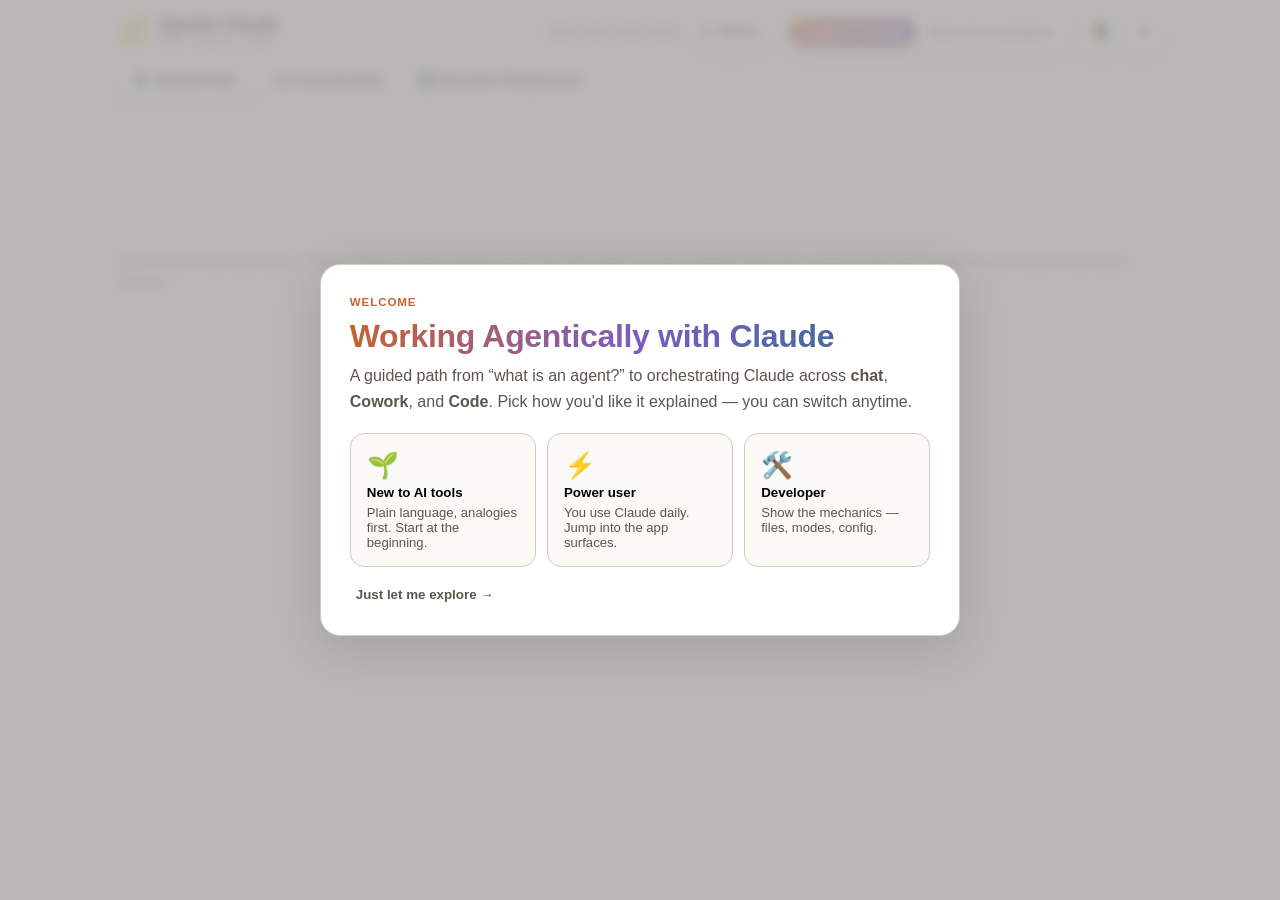
==== modules/_template/index.html @ 4d5530d6 "Add interactive learning module: Working Agentically with Claude A self-contained, multi-file static" ====
<!doctype html>
<html lang="en" data-theme="auto">
<head>
  <meta charset="utf-8" />
  <meta name="viewport" content="width=device-width, initial-scale=1" />
  <title>Working Agentically with Claude — Interactive Course</title>
  <meta name="description" content="An interactive, visual path from “what is an AI agent?” to orchestrating Claude across chat, Cowork, and Code." />
  <link rel="icon" href="data:image/svg+xml,%3Csvg xmlns='http://www.w3.org/2000/svg' viewBox='0 0 100 100'%3E%3Ctext y='.9em' font-size='90'%3E%F0%9F%A7%AD%3C/text%3E%3C/svg%3E" />
  <link rel="stylesheet" href="css/styles.css" />
</head>
<body>
  <!-- ===================== Onboarding overlay ===================== -->
  <div id="onboarding" class="overlay" hidden>
    <div class="overlay-card" role="dialog" aria-modal="true" aria-labelledby="ob-title">
      <div class="overlay-eyebrow">Welcome</div>
      <h1 id="ob-title">Working Agentically with Claude</h1>
      <p class="overlay-lede">A guided path from “what is an agent?” to orchestrating Claude across
        <strong>chat</strong>, <strong>Cowork</strong>, and <strong>Code</strong>. Pick how you'd like it explained —
        you can switch anytime.</p>
      <div class="ob-choices" id="ob-choices">
        <button class="ob-choice" data-lens="simple" data-start="foundations">
          <span class="ob-emoji">🌱</span>
          <span class="ob-choice-title">New to AI tools</span>
          <span class="ob-choice-sub">Plain language, analogies first. Start at the beginning.</span>
        </button>
        <button class="ob-choice" data-lens="simple" data-start="chat">
          <span class="ob-emoji">⚡</span>
          <span class="ob-choice-title">Power user</span>
          <span class="ob-choice-sub">You use Claude daily. Jump into the app surfaces.</span>
        </button>
        <button class="ob-choice" data-lens="mechanics" data-start="code">
          <span class="ob-emoji">🛠️</span>
          <span class="ob-choice-title">Developer</span>
          <span class="ob-choice-sub">Show the mechanics — files, modes, config.</span>
        </button>
      </div>
      <button class="ob-skip" id="ob-skip">Just let me explore →</button>
    </div>
  </div>

  <!-- ===================== Header ===================== -->
  <header class="app-header">
    <div class="header-inner">
      <a class="brand" href="../../index.html" title="Back to all modules">
        <span class="brand-mark">🧭</span>
        <span class="brand-text">
          <span class="brand-title">Agentic Claude</span>
          <span class="brand-sub">chat · Cowork · Code</span>
        </span>
      </a>

      <div class="progress-cluster" aria-live="polite">
        <div class="dikw" id="dikw-meter" title="Your journey: Data → Wisdom">
          <!-- filled by app.js -->
        </div>
        <div class="tier-badge" id="tier-badge" title="Your current mastery tier">
          <span class="tier-dot"></span>
          <span class="tier-label">Novice</span>
        </div>
      </div>

      <div class="header-controls">
        <div class="lens-toggle" id="lens-toggle" role="group" aria-label="Explanation depth">
          <button class="lens-btn" data-lens="simple" aria-pressed="true">Explain it simply</button>
          <button class="lens-btn" data-lens="mechanics" aria-pressed="false">Show the mechanics</button>
        </div>
        <button class="icon-btn" id="theme-toggle" title="Toggle light / dark" aria-label="Toggle theme">🌗</button>
        <button class="icon-btn" id="reset-btn" title="Reset your progress" aria-label="Reset progress">↺</button>
      </div>
    </div>

    <nav class="viewnav" id="viewnav" aria-label="Views">
      <button class="viewnav-btn is-active" data-view="path">📚 Guided Path</button>
      <button class="viewnav-btn" data-view="map">🕸️ Concept Map</button>
      <button class="viewnav-btn" data-view="playground">🎛️ Decision Playground</button>
    </nav>
  </header>

  <!-- ===================== Main views ===================== -->
  <main id="app">
    <section class="view" id="view-path" data-view="path"></section>
    <section class="view" id="view-map" data-view="map" hidden></section>
    <section class="view" id="view-playground" data-view="playground" hidden></section>
  </main>

  <footer class="app-footer">
    <p>An interactive learning module · content reflects Claude's products as of mid-2026.
       Built as a self-contained static site — no accounts, no tracking, progress saved only in your browser.</p>
  </footer>

  <!-- Classic scripts loaded in dependency order (share top-level scope).
       This works from file:// — ES module imports do not (CORS-blocked). -->
  <script src="js/data.js"></script>
  <script src="js/util.js"></script>
  <script src="js/state.js"></script>
  <script src="js/quiz.js"></script>
  <script src="js/diagrams.js"></script>
  <script src="js/conceptmap.js"></script>
  <script src="js/playground.js"></script>
  <script src="js/path.js"></script>
  <script src="js/app.js"></script>
</body>
</html>
---- modules/_template/css/styles.css ----
/* =============================================================================
   Agentic Claude — design system
   Self-contained, theme-aware (light/dark), responsive. No external assets.
   ============================================================================= */

/* ---------- Design tokens ---------- */
:root {
  --bg:            #f5f4f1;
  --bg-2:          #efece6;
  --surface:       #ffffff;
  --surface-2:     #faf9f6;
  --border:        #e2ddd3;
  --border-strong: #d3ccbe;
  --text:          #241f1a;
  --text-2:        #5c554c;
  --text-3:        #8a8177;
  --accent:        #c8632f;   /* terracotta */
  --accent-2:      #2f6f8f;   /* teal */
  --accent-3:      #7a5cc0;   /* violet */
  --good:          #2e7d5b;
  --bad:           #b23b45;
  --code-bg:       #2c2822;
  --code-text:     #f3ede2;
  --shadow:        0 1px 2px rgba(30,25,20,.05), 0 8px 24px rgba(30,25,20,.06);
  --shadow-lg:     0 12px 48px rgba(30,25,20,.14);
  --radius:        14px;
  --radius-sm:     9px;
  --maxw:          1080px;
  --font: -apple-system, BlinkMacSystemFont, "Segoe UI", Roboto, Helvetica, Arial, sans-serif;
  --mono: ui-monospace, SFMono-Regular, "SF Mono", Menlo, Consolas, monospace;
  color-scheme: light;
}

@media (prefers-color-scheme: dark) {
  :root[data-theme="auto"] { color-scheme: dark; }
}
:root[data-theme="auto"] { color-scheme: light dark; }

/* explicit dark theme + auto-in-dark share the same overrides */
:root[data-theme="dark"],
@media (prefers-color-scheme: dark) { :root[data-theme="auto"] {} }

:root[data-theme="dark"] {
  --bg:            #16130f;
  --bg-2:          #1d1913;
  --surface:       #211c16;
  --surface-2:     #27221a;
  --border:        #3a332a;
  --border-strong: #4a4237;
  --text:          #f1ece3;
  --text-2:        #c3bbae;
  --text-3:        #8f877b;
  --accent:        #e6864f;
  --accent-2:      #5aa6c4;
  --accent-3:      #a98ce0;
  --good:          #59c093;
  --bad:           #e07b83;
  --code-bg:       #100d0a;
  --code-text:     #f3ede2;
  --shadow:        0 1px 2px rgba(0,0,0,.3), 0 8px 24px rgba(0,0,0,.35);
  --shadow-lg:     0 12px 48px rgba(0,0,0,.5);
  color-scheme: dark;
}
@media (prefers-color-scheme: dark) {
  :root[data-theme="auto"] {
    --bg:#16130f; --bg-2:#1d1913; --surface:#211c16; --surface-2:#27221a;
    --border:#3a332a; --border-strong:#4a4237; --text:#f1ece3; --text-2:#c3bbae;
    --text-3:#8f877b; --accent:#e6864f; --accent-2:#5aa6c4; --accent-3:#a98ce0;
    --good:#59c093; --bad:#e07b83; --code-bg:#100d0a; --code-text:#f3ede2;
    --shadow:0 1px 2px rgba(0,0,0,.3),0 8px 24px rgba(0,0,0,.35);
    --shadow-lg:0 12px 48px rgba(0,0,0,.5);
  }
}

/* ---------- Base ---------- */
* { box-sizing: border-box; }
html, body { margin: 0; padding: 0; }
body {
  font-family: var(--font);
  background: var(--bg);
  color: var(--text);
  line-height: 1.6;
  -webkit-font-smoothing: antialiased;
  overflow-x: hidden;
}
h1, h2, h3, h4 { line-height: 1.2; font-weight: 700; letter-spacing: -0.01em; }
a { color: var(--accent-2); }
code {
  font-family: var(--mono);
  font-size: 0.88em;
  background: color-mix(in srgb, var(--accent) 12%, var(--surface));
  color: color-mix(in srgb, var(--accent) 55%, var(--text));
  padding: 0.1em 0.4em;
  border-radius: 5px;
  border: 1px solid var(--border);
  white-space: nowrap;
}
:focus-visible { outline: 2px solid var(--accent-2); outline-offset: 2px; border-radius: 6px; }
button { font-family: inherit; cursor: pointer; }

/* ---------- Header ---------- */
.app-header {
  position: sticky; top: 0; z-index: 40;
  background: color-mix(in srgb, var(--bg) 82%, transparent);
  backdrop-filter: blur(12px);
  border-bottom: 1px solid var(--border);
}
.header-inner {
  max-width: var(--maxw); margin: 0 auto; padding: 0.7rem 1.1rem;
  display: flex; align-items: center; gap: 1rem; flex-wrap: wrap;
}
.brand { display: flex; align-items: center; gap: 0.6rem; text-decoration: none; color: var(--text); }
.brand-mark { font-size: 1.6rem; }
.brand-text { display: flex; flex-direction: column; line-height: 1.1; }
.brand-title { font-weight: 800; font-size: 1.02rem; }
.brand-sub { font-size: 0.72rem; color: var(--text-3); letter-spacing: 0.03em; }

.progress-cluster { display: flex; align-items: center; gap: 0.7rem; margin-left: auto; }
.dikw { display: flex; gap: 4px; }
.dikw-seg {
  width: 30px; height: 8px; border-radius: 4px;
  background: var(--border-strong);
  transition: background .4s, box-shadow .4s;
}
.dikw-seg.on { background: linear-gradient(90deg, var(--accent), var(--accent-3)); box-shadow: 0 0 10px color-mix(in srgb, var(--accent) 40%, transparent); }
.dikw-labels { display: flex; gap: 4px; margin-top: 2px; }

.tier-badge {
  display: inline-flex; align-items: center; gap: 0.4rem;
  padding: 0.28rem 0.7rem; border-radius: 999px;
  background: var(--surface); border: 1px solid var(--border-strong);
  font-size: 0.78rem; font-weight: 700; box-shadow: var(--shadow);
}
.tier-dot { width: 9px; height: 9px; border-radius: 50%; background: linear-gradient(135deg,var(--accent),var(--accent-3)); }

.header-controls { display: flex; align-items: center; gap: 0.5rem; }
.lens-toggle {
  display: inline-flex; background: var(--surface); border: 1px solid var(--border-strong);
  border-radius: 999px; padding: 3px; box-shadow: var(--shadow);
}
.lens-btn {
  border: 0; background: transparent; color: var(--text-2);
  padding: 0.34rem 0.75rem; border-radius: 999px; font-size: 0.8rem; font-weight: 600;
  transition: all .2s;
}
.lens-btn[aria-pressed="true"] { background: linear-gradient(135deg,var(--accent),var(--accent-3)); color: #fff; box-shadow: 0 2px 8px color-mix(in srgb,var(--accent) 40%, transparent); }
.icon-btn {
  border: 1px solid var(--border-strong); background: var(--surface); color: var(--text);
  width: 38px; height: 38px; border-radius: 10px; font-size: 1.05rem; box-shadow: var(--shadow);
  transition: transform .15s, background .2s;
}
.icon-btn:hover { transform: translateY(-1px); background: var(--surface-2); }

.viewnav {
  max-width: var(--maxw); margin: 0 auto; padding: 0 1.1rem 0.6rem;
  display: flex; gap: 0.4rem; overflow-x: auto;
}
.viewnav-btn {
  border: 1px solid transparent; background: transparent; color: var(--text-2);
  padding: 0.45rem 0.85rem; border-radius: 999px; font-weight: 600; font-size: 0.88rem; white-space: nowrap;
  transition: all .2s;
}
.viewnav-btn:hover { background: var(--surface-2); }
.viewnav-btn.is-active { background: var(--surface); border-color: var(--border-strong); color: var(--text); box-shadow: var(--shadow); }

/* ---------- Layout ---------- */
main { max-width: var(--maxw); margin: 0 auto; padding: 1.6rem 1.1rem 4rem; }
.view[hidden] { display: none; }

/* ---------- Path view ---------- */
.path-hero { margin-bottom: 1.6rem; }
.path-hero h1 {
  font-size: clamp(1.7rem, 4vw, 2.5rem); margin: 0.2rem 0;
  background: linear-gradient(120deg, var(--accent), var(--accent-3) 60%, var(--accent-2));
  -webkit-background-clip: text; background-clip: text; color: transparent;
}
.path-hero p { color: var(--text-2); max-width: 60ch; margin: 0.3rem 0 0; }

.stage-rail { display: flex; flex-direction: column; gap: 1rem; }

.stage-card {
  background: var(--surface); border: 1px solid var(--border); border-radius: var(--radius);
  box-shadow: var(--shadow); overflow: hidden; transition: border-color .2s;
}
.stage-card.is-locked { opacity: 0.7; }
.stage-head {
  display: flex; align-items: center; gap: 0.9rem; padding: 1rem 1.2rem; width: 100%;
  border: 0; background: transparent; color: var(--text); text-align: left;
}
.stage-num {
  flex: 0 0 auto; width: 42px; height: 42px; border-radius: 12px;
  display: grid; place-items: center; font-weight: 800; font-size: 1.1rem; color: #fff;
  background: linear-gradient(135deg, var(--accent), var(--accent-3));
}
.stage-card.is-locked .stage-num { background: var(--border-strong); }
.stage-card.is-complete .stage-num { background: linear-gradient(135deg, var(--good), var(--accent-2)); }
.stage-meta { flex: 1 1 auto; min-width: 0; }
.stage-title { font-size: 1.12rem; font-weight: 800; display: flex; align-items: center; gap: 0.5rem; flex-wrap: wrap; }
.stage-tier {
  font-size: 0.68rem; font-weight: 700; text-transform: uppercase; letter-spacing: 0.06em;
  color: var(--accent); background: color-mix(in srgb,var(--accent) 12%, transparent);
  padding: 0.12rem 0.5rem; border-radius: 999px;
}
.stage-tag { color: var(--text-2); font-size: 0.88rem; margin-top: 0.15rem; }
.stage-chevron { flex: 0 0 auto; color: var(--text-3); font-size: 1.2rem; transition: transform .25s; }
.stage-card.is-open .stage-chevron { transform: rotate(90deg); }
.stage-status { flex: 0 0 auto; font-size: 0.78rem; color: var(--text-3); font-weight: 600; }
.stage-status.done { color: var(--good); }

.stage-body { display: none; padding: 0 1.2rem 1.3rem; }
.stage-card.is-open .stage-body { display: block; }
.stage-intro { color: var(--text-2); border-left: 3px solid var(--accent); padding-left: 0.9rem; margin: 0.2rem 0 1.2rem; }

/* ---------- Lesson ---------- */
.lesson {
  background: var(--surface-2); border: 1px solid var(--border); border-radius: var(--radius-sm);
  margin-bottom: 0.9rem; overflow: hidden;
}
.lesson-head {
  display: flex; align-items: center; gap: 0.7rem; width: 100%; text-align: left;
  border: 0; background: transparent; color: var(--text); padding: 0.85rem 1rem; font-weight: 700;
}
.lesson-icon { font-size: 1.25rem; }
.lesson-title { flex: 1; font-size: 1rem; }
.lesson-surfaces { display: flex; gap: 0.3rem; }
.surface-pill {
  font-size: 0.62rem; font-weight: 700; text-transform: uppercase; letter-spacing: 0.04em;
  padding: 0.1rem 0.4rem; border-radius: 5px; border: 1px solid var(--border-strong); color: var(--text-3);
}
.surface-pill.chat   { color: var(--accent-2); border-color: color-mix(in srgb,var(--accent-2) 40%, var(--border)); }
.surface-pill.cowork { color: var(--accent-3); border-color: color-mix(in srgb,var(--accent-3) 40%, var(--border)); }
.surface-pill.code   { color: var(--accent);   border-color: color-mix(in srgb,var(--accent) 40%, var(--border)); }
.lesson-check { font-size: 0.95rem; color: var(--text-3); }
.lesson.is-done .lesson-check { color: var(--good); }
.lesson-chevron { color: var(--text-3); transition: transform .2s; }
.lesson.is-open .lesson-chevron { transform: rotate(90deg); }

.lesson-body { display: none; padding: 0 1rem 1.1rem; }
.lesson.is-open .lesson-body { display: block; }
.analogy {
  display: flex; gap: 0.6rem; align-items: flex-start;
  background: linear-gradient(120deg, color-mix(in srgb,var(--accent-3) 10%, var(--surface)), color-mix(in srgb,var(--accent) 8%, var(--surface)));
  border: 1px solid var(--border); border-radius: var(--radius-sm);
  padding: 0.8rem 0.95rem; margin: 0.4rem 0 1rem; font-style: italic; color: var(--text);
}
.analogy::before { content: "💡"; font-style: normal; font-size: 1.05rem; }

.lens-body > * { animation: fade .25s ease; }
@keyframes fade { from { opacity: 0; transform: translateY(3px); } to { opacity: 1; transform: none; } }
.block-p { margin: 0.5rem 0; color: var(--text); }
.block-list, .block-steps { margin: 0.5rem 0 0.7rem; padding-left: 1.3rem; color: var(--text); }
.block-list li, .block-steps li { margin: 0.32rem 0; }
.block-steps { counter-reset: s; list-style: none; padding-left: 0; }
.block-steps li { position: relative; padding-left: 2rem; }
.block-steps li::before {
  counter-increment: s; content: counter(s);
  position: absolute; left: 0; top: 0.05rem;
  width: 1.4rem; height: 1.4rem; border-radius: 50%; display: grid; place-items: center;
  background: linear-gradient(135deg,var(--accent),var(--accent-3)); color: #fff; font-size: 0.72rem; font-weight: 800;
}
.block-code {
  background: var(--code-bg); color: var(--code-text); font-family: var(--mono); font-size: 0.82rem;
  border-radius: var(--radius-sm); padding: 0.9rem 1rem; margin: 0.7rem 0; overflow-x: auto;
  white-space: pre; line-height: 1.5; border: 1px solid var(--border-strong);
}
.block-tip {
  display: flex; gap: 0.55rem; align-items: flex-start;
  background: color-mix(in srgb,var(--accent-2) 10%, var(--surface));
  border: 1px solid color-mix(in srgb,var(--accent-2) 30%, var(--border));
  border-radius: var(--radius-sm); padding: 0.7rem 0.9rem; margin: 0.8rem 0; font-size: 0.92rem;
}
.block-tip::before { content: "🧭"; }
.lesson-mark {
  margin-top: 0.9rem; display: inline-flex; align-items: center; gap: 0.4rem;
  border: 1px solid var(--border-strong); background: var(--surface); color: var(--text-2);
  padding: 0.4rem 0.8rem; border-radius: 999px; font-size: 0.82rem; font-weight: 600;
}
.lesson.is-done .lesson-mark { background: color-mix(in srgb,var(--good) 14%, var(--surface)); color: var(--good); border-color: color-mix(in srgb,var(--good) 40%, var(--border)); }

/* ---------- Quiz ---------- */
.quiz { margin-top: 1.3rem; border-top: 1px dashed var(--border-strong); padding-top: 1.1rem; }
.quiz-head { display: flex; align-items: center; gap: 0.6rem; margin-bottom: 0.4rem; }
.quiz-head h3 { margin: 0; font-size: 1.05rem; }
.quiz-score { margin-left: auto; font-size: 0.82rem; color: var(--text-2); font-weight: 700; }
.q { background: var(--surface); border: 1px solid var(--border); border-radius: var(--radius-sm); padding: 0.9rem 1rem; margin: 0.7rem 0; }
.q-text { font-weight: 700; margin-bottom: 0.6rem; }
.q-tier { font-size: 0.64rem; font-weight: 700; text-transform: uppercase; color: var(--text-3); letter-spacing: 0.05em; float: right; }
.opt {
  display: block; width: 100%; text-align: left; border: 1px solid var(--border-strong); background: var(--surface-2);
  color: var(--text); padding: 0.6rem 0.85rem; border-radius: var(--radius-sm); margin: 0.35rem 0; font-size: 0.92rem;
  transition: all .15s;
}
.opt:hover:not(:disabled) { border-color: var(--accent-2); background: var(--surface); }
.opt:disabled { cursor: default; }
.opt.correct { border-color: var(--good); background: color-mix(in srgb,var(--good) 14%, var(--surface)); }
.opt.wrong { border-color: var(--bad); background: color-mix(in srgb,var(--bad) 12%, var(--surface)); }
.q-why { margin-top: 0.5rem; font-size: 0.88rem; color: var(--text-2); padding: 0.5rem 0.7rem; border-left: 3px solid var(--accent-2); background: var(--surface-2); border-radius: 0 8px 8px 0; }
.q-why.correct { border-color: var(--good); }
.q-why.wrong { border-color: var(--bad); }
.stage-complete-banner {
  margin-top: 1rem; padding: 0.9rem 1.1rem; border-radius: var(--radius-sm); font-weight: 700;
  background: linear-gradient(120deg, color-mix(in srgb,var(--good) 18%, var(--surface)), color-mix(in srgb,var(--accent-2) 14%, var(--surface)));
  border: 1px solid color-mix(in srgb,var(--good) 35%, var(--border)); display: flex; gap: 0.6rem; align-items: center;
}
.next-stage-btn {
  margin-top: 1rem; border: 0; background: linear-gradient(135deg,var(--accent),var(--accent-3)); color: #fff;
  padding: 0.7rem 1.2rem; border-radius: 999px; font-weight: 700; font-size: 0.95rem; box-shadow: var(--shadow);
}
.next-stage-btn:hover { filter: brightness(1.05); }
.next-stage-btn:disabled { background: var(--border-strong); color: var(--text-3); cursor: not-allowed; box-shadow: none; }

/* ---------- Diagrams ---------- */
.diagram {
  background: var(--surface); border: 1px solid var(--border); border-radius: var(--radius-sm);
  padding: 1rem; margin: 1.1rem 0;
}
.diagram-head { display: flex; align-items: center; gap: 0.5rem; margin-bottom: 0.6rem; }
.diagram-head h4 { margin: 0; font-size: 0.98rem; }
.diagram-stage { width: 100%; overflow-x: auto; }
.diagram svg { width: 100%; height: auto; display: block; max-width: 640px; margin: 0 auto; }
.diagram-node { transition: opacity .3s, filter .3s; }
.diagram-node.dim { opacity: 0.28; }
.diagram-caption { min-height: 2.6em; color: var(--text); font-size: 0.92rem; margin-top: 0.5rem; padding: 0.5rem 0.7rem; background: var(--surface-2); border-radius: 8px; border: 1px solid var(--border); }
.diagram-controls { display: flex; align-items: center; gap: 0.6rem; margin-top: 0.6rem; }
.diagram-controls button { border: 1px solid var(--border-strong); background: var(--surface); color: var(--text); border-radius: 8px; padding: 0.4rem 0.8rem; font-weight: 600; font-size: 0.85rem; }
.diagram-controls button:hover { background: var(--surface-2); }
.diagram-dots { display: flex; gap: 5px; margin-left: auto; }
.diagram-dot { width: 8px; height: 8px; border-radius: 50%; background: var(--border-strong); }
.diagram-dot.on { background: var(--accent); }
.diagram-mode-tabs { display: flex; gap: 0.3rem; margin-bottom: 0.6rem; }
.diagram-mode-tabs button { border: 1px solid var(--border-strong); background: var(--surface-2); color: var(--text-2); border-radius: 999px; padding: 0.25rem 0.7rem; font-size: 0.78rem; font-weight: 600; }
.diagram-mode-tabs button.on { background: linear-gradient(135deg,var(--accent),var(--accent-3)); color: #fff; border-color: transparent; }

/* svg element theming hooks */
.dg-box { fill: var(--surface-2); stroke: var(--border-strong); }
.dg-box.hot { fill: color-mix(in srgb,var(--accent) 22%, var(--surface)); stroke: var(--accent); }
.dg-text { fill: var(--text); font-size: 13px; font-weight: 600; font-family: var(--font); }
.dg-sub { fill: var(--text-3); font-size: 10px; font-family: var(--font); }
.dg-edge { stroke: var(--border-strong); stroke-width: 2; fill: none; }
.dg-edge.hot { stroke: var(--accent); }
.dg-arrow { fill: var(--border-strong); }
.dg-arrow.hot { fill: var(--accent); }

/* ---------- Concept map ---------- */
.map-hero { margin-bottom: 1rem; }
.map-hero h1 { font-size: clamp(1.5rem,3.5vw,2.1rem); margin: 0 0 0.2rem; }
.map-hero p { color: var(--text-2); margin: 0; }
.map-wrap { display: grid; grid-template-columns: 1fr; gap: 1rem; }
@media (min-width: 820px) { .map-wrap { grid-template-columns: 1.5fr 1fr; align-items: start; } }
.map-stage { background: var(--surface); border: 1px solid var(--border); border-radius: var(--radius); box-shadow: var(--shadow); overflow: hidden; }
.map-stage svg { width: 100%; height: auto; display: block; }
.map-node { cursor: pointer; }
.map-node circle { transition: r .2s, fill .2s, stroke-width .2s; }
.map-node text { font-family: var(--font); font-weight: 700; fill: var(--text); pointer-events: none; }
.map-node.core circle { fill: color-mix(in srgb,var(--accent) 25%, var(--surface)); stroke: var(--accent); }
.map-node.surface circle { fill: color-mix(in srgb,var(--accent-2) 20%, var(--surface)); stroke: var(--accent-2); }
.map-node.concept circle { fill: color-mix(in srgb,var(--accent-3) 16%, var(--surface)); stroke: var(--accent-3); }
.map-node.sel circle { stroke-width: 4; filter: drop-shadow(0 0 8px color-mix(in srgb,var(--accent) 45%, transparent)); }
.map-edge { stroke: var(--border-strong); stroke-width: 1.5; fill: none; opacity: 0.5; }
.map-edge.hot { stroke: var(--accent); opacity: 1; stroke-width: 2.5; }
.map-edge-label { fill: var(--text-3); font-size: 9px; font-family: var(--font); }
.map-detail { background: var(--surface); border: 1px solid var(--border); border-radius: var(--radius); box-shadow: var(--shadow); padding: 1.1rem; min-height: 180px; }
.map-detail .md-eyebrow { font-size: 0.7rem; text-transform: uppercase; letter-spacing: 0.06em; color: var(--text-3); font-weight: 700; }
.map-detail h3 { margin: 0.3rem 0 0.5rem; }
.map-detail p { color: var(--text-2); margin: 0.3rem 0 0.8rem; }
.map-detail .md-rels { font-size: 0.85rem; color: var(--text-2); }
.map-detail .md-rels li { margin: 0.2rem 0; }
.map-goto { border: 0; background: linear-gradient(135deg,var(--accent),var(--accent-3)); color: #fff; padding: 0.5rem 1rem; border-radius: 999px; font-weight: 700; font-size: 0.85rem; margin-top: 0.6rem; }
.map-legend { display: flex; gap: 1rem; flex-wrap: wrap; margin-top: 0.7rem; font-size: 0.78rem; color: var(--text-2); }
.map-legend span { display: inline-flex; align-items: center; gap: 0.35rem; }
.map-legend i { width: 12px; height: 12px; border-radius: 50%; display: inline-block; }

/* ---------- Playground ---------- */
.pg-hero { margin-bottom: 1.2rem; }
.pg-hero h1 { font-size: clamp(1.5rem,3.5vw,2.1rem); margin: 0 0 0.2rem; }
.pg-hero p { color: var(--text-2); margin: 0; max-width: 60ch; }
.pg-q { background: var(--surface); border: 1px solid var(--border); border-radius: var(--radius); box-shadow: var(--shadow); padding: 1.1rem 1.2rem; margin-bottom: 1rem; }
.pg-q-text { font-weight: 800; font-size: 1.05rem; margin-bottom: 0.7rem; }
.pg-opts { display: grid; gap: 0.5rem; }
.pg-opt { border: 1px solid var(--border-strong); background: var(--surface-2); color: var(--text); text-align: left; padding: 0.7rem 0.95rem; border-radius: var(--radius-sm); font-size: 0.94rem; transition: all .15s; }
.pg-opt:hover { border-color: var(--accent); }
.pg-opt.sel { border-color: var(--accent); background: color-mix(in srgb,var(--accent) 14%, var(--surface)); font-weight: 600; }
.pg-actions { display: flex; gap: 0.6rem; margin: 0.4rem 0 1rem; }
.pg-result {
  background: linear-gradient(135deg, color-mix(in srgb,var(--accent) 12%, var(--surface)), color-mix(in srgb,var(--accent-3) 12%, var(--surface)));
  border: 1px solid color-mix(in srgb,var(--accent) 35%, var(--border)); border-radius: var(--radius); padding: 1.3rem; box-shadow: var(--shadow-lg);
}
.pg-result .pr-eyebrow { font-size: 0.72rem; text-transform: uppercase; letter-spacing: 0.06em; color: var(--accent); font-weight: 800; }
.pg-result h2 { margin: 0.3rem 0; font-size: 1.4rem; }
.pg-surface { font-size: 0.85rem; color: var(--text-2); font-weight: 700; }
.pg-result .pr-why { color: var(--text); margin: 0.7rem 0; }
.pg-secondary { margin-top: 0.9rem; font-size: 0.9rem; color: var(--text-2); }
.pg-secondary b { color: var(--text); }
.pg-btn { border: 0; background: linear-gradient(135deg,var(--accent),var(--accent-3)); color: #fff; padding: 0.6rem 1.2rem; border-radius: 999px; font-weight: 700; }
.pg-btn.ghost { background: var(--surface); color: var(--text); border: 1px solid var(--border-strong); }
.pg-btn:disabled { opacity: 0.5; cursor: not-allowed; }

/* ---------- Onboarding overlay ---------- */
.overlay { position: fixed; inset: 0; z-index: 100; display: grid; place-items: center; padding: 1.2rem;
  background: color-mix(in srgb, var(--bg) 55%, rgba(0,0,0,0.55)); backdrop-filter: blur(6px); }
.overlay[hidden] { display: none; }
.overlay-card { background: var(--surface); border: 1px solid var(--border-strong); border-radius: 20px; box-shadow: var(--shadow-lg);
  max-width: 640px; width: 100%; padding: 1.8rem; animation: pop .3s ease; }
@keyframes pop { from { opacity: 0; transform: scale(.96) translateY(8px); } to { opacity: 1; transform: none; } }
.overlay-eyebrow { font-size: 0.72rem; text-transform: uppercase; letter-spacing: 0.08em; color: var(--accent); font-weight: 800; }
.overlay-card h1 { font-size: clamp(1.5rem,4vw,2rem); margin: 0.3rem 0 0.5rem;
  background: linear-gradient(120deg,var(--accent),var(--accent-3),var(--accent-2)); -webkit-background-clip: text; background-clip: text; color: transparent; }
.overlay-lede { color: var(--text-2); margin: 0 0 1.2rem; }
.ob-choices { display: grid; gap: 0.7rem; }
@media (min-width: 620px) { .ob-choices { grid-template-columns: repeat(3,1fr); } }
.ob-choice { display: flex; flex-direction: column; gap: 0.3rem; text-align: left; padding: 1rem;
  border: 1px solid var(--border-strong); background: var(--surface-2); border-radius: var(--radius); transition: all .18s; }
.ob-choice:hover { border-color: var(--accent); transform: translateY(-2px); box-shadow: var(--shadow); }
.ob-emoji { font-size: 1.6rem; }
.ob-choice-title { font-weight: 800; }
.ob-choice-sub { font-size: 0.82rem; color: var(--text-2); }
.ob-skip { margin-top: 1.2rem; background: transparent; border: 0; color: var(--text-2); font-weight: 600; }
.ob-skip:hover { color: var(--text); }

/* ---------- Footer ---------- */
.app-footer { border-top: 1px solid var(--border); margin-top: 2rem; }
.app-footer p { max-width: var(--maxw); margin: 0 auto; padding: 1.3rem 1.1rem; color: var(--text-3); font-size: 0.82rem; }

/* ---------- Toast ---------- */
.toast { position: fixed; bottom: 1.2rem; left: 50%; transform: translateX(-50%) translateY(20px);
  background: var(--text); color: var(--bg); padding: 0.7rem 1.2rem; border-radius: 999px; font-weight: 700; font-size: 0.9rem;
  box-shadow: var(--shadow-lg); opacity: 0; transition: all .3s; z-index: 90; pointer-events: none; }
.toast.show { opacity: 1; transform: translateX(-50%) translateY(0); }

/* ---------- Responsive ---------- */
@media (max-width: 720px) {
  .progress-cluster { order: 3; width: 100%; margin-left: 0; justify-content: space-between; }
  .lens-btn { padding: 0.3rem 0.55rem; font-size: 0.72rem; }
  .dikw-seg { width: 22px; }
  .brand-sub { display: none; }
}
@media (prefers-reduced-motion: reduce) {
  * { animation: none !important; transition: none !important; }
}
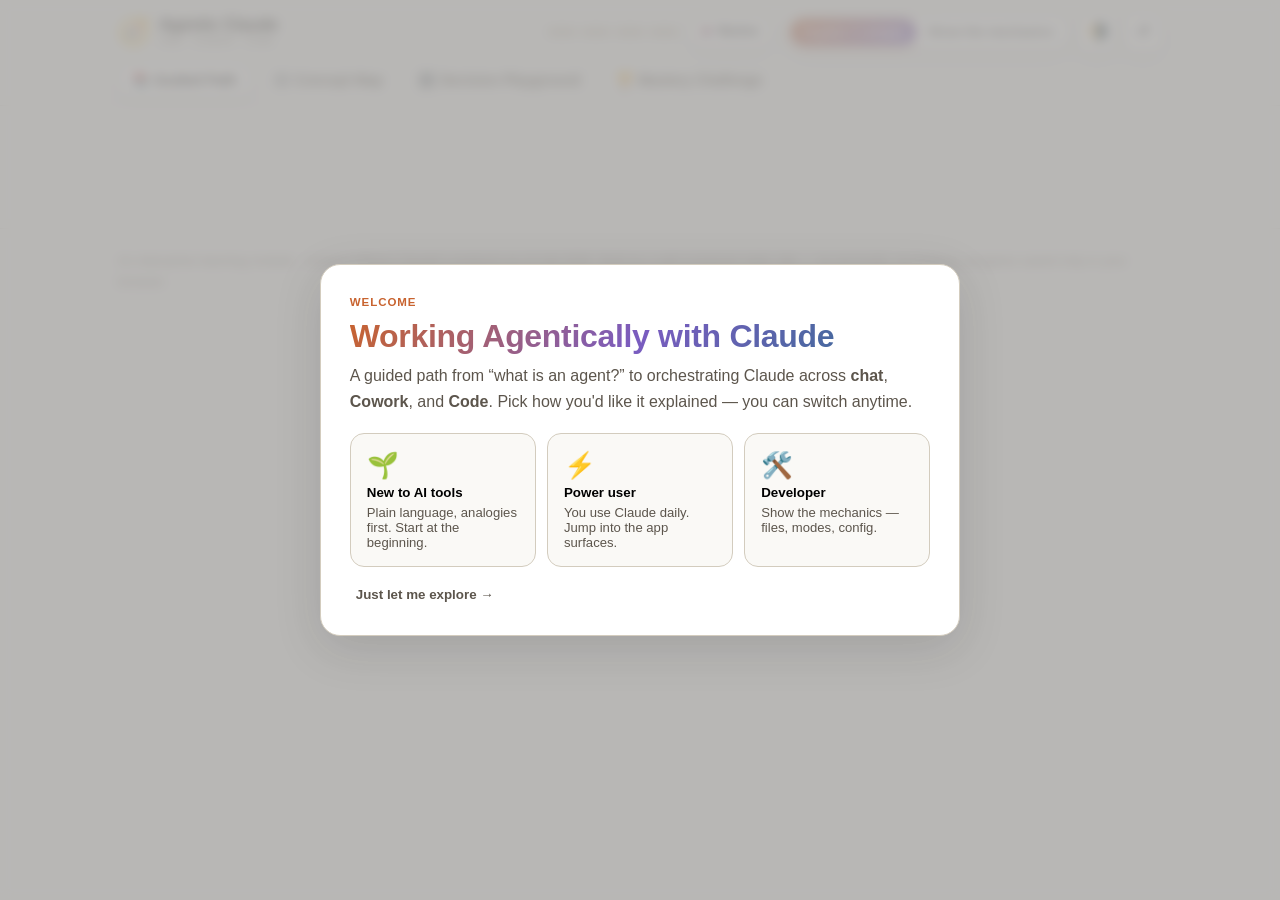
==== commit 388c6d00: "Add Mastery Challenge capstone assessment A fifth view that mixes every stage's quiz questions, orde" ====
--- a/modules/_template/index.html
+++ b/modules/_template/index.html
@@ -73,6 +73,7 @@
       <button class="viewnav-btn is-active" data-view="path">📚 Guided Path</button>
       <button class="viewnav-btn" data-view="map">🕸️ Concept Map</button>
       <button class="viewnav-btn" data-view="playground">🎛️ Decision Playground</button>
+      <button class="viewnav-btn" data-view="challenge">🏆 Mastery Challenge</button>
     </nav>
   </header>
 
@@ -81,6 +82,7 @@
     <section class="view" id="view-path" data-view="path"></section>
     <section class="view" id="view-map" data-view="map" hidden></section>
     <section class="view" id="view-playground" data-view="playground" hidden></section>
+    <section class="view" id="view-challenge" data-view="challenge" hidden></section>
   </main>
 
   <footer class="app-footer">
@@ -97,6 +99,7 @@
   <script src="js/diagrams.js"></script>
   <script src="js/conceptmap.js"></script>
   <script src="js/playground.js"></script>
+  <script src="js/challenge.js"></script>
   <script src="js/path.js"></script>
   <script src="js/app.js"></script>
 </body>
--- a/modules/_template/css/styles.css
+++ b/modules/_template/css/styles.css
@@ -395,6 +395,19 @@
 .pg-btn.ghost { background: var(--surface); color: var(--text); border: 1px solid var(--border-strong); }
 .pg-btn:disabled { opacity: 0.5; cursor: not-allowed; }
 
+/* ---------- Mastery Challenge ---------- */
+.ch-progress { position: sticky; top: 92px; z-index: 20; height: 26px; background: var(--surface-2); border: 1px solid var(--border);
+  border-radius: 999px; margin: 0 0 1.2rem; overflow: hidden; display: flex; align-items: center; }
+.ch-progress-bar { position: absolute; left: 0; top: 0; bottom: 0; background: linear-gradient(90deg, var(--accent), var(--accent-3)); transition: width .3s; border-radius: 999px; }
+.ch-progress-label { position: relative; z-index: 1; margin: 0 auto; font-size: .78rem; font-weight: 800; color: var(--text); mix-blend-mode: difference; }
+.ch-tier-head { margin: 1.4rem 0 .5rem; }
+.ch-tier-badge { font-size: .72rem; font-weight: 800; text-transform: uppercase; letter-spacing: .06em; color: #fff;
+  background: linear-gradient(135deg, var(--accent), var(--accent-3)); padding: .25rem .7rem; border-radius: 999px; }
+.q-opts .opt.sel { border-color: var(--accent); background: color-mix(in srgb, var(--accent) 14%, var(--surface)); font-weight: 600; }
+.ch-meter { display: flex; gap: 6px; margin: .8rem 0; }
+.ch-meter-seg { flex: 1; height: 12px; border-radius: 6px; background: var(--border-strong); transition: background .4s; }
+.ch-meter-seg.on { background: linear-gradient(90deg, var(--accent), var(--accent-3)); box-shadow: 0 0 10px color-mix(in srgb, var(--accent) 40%, transparent); }
+
 /* ---------- Onboarding overlay ---------- */
 .overlay { position: fixed; inset: 0; z-index: 100; display: grid; place-items: center; padding: 1.2rem;
   background: color-mix(in srgb, var(--bg) 55%, rgba(0,0,0,0.55)); backdrop-filter: blur(6px); }
